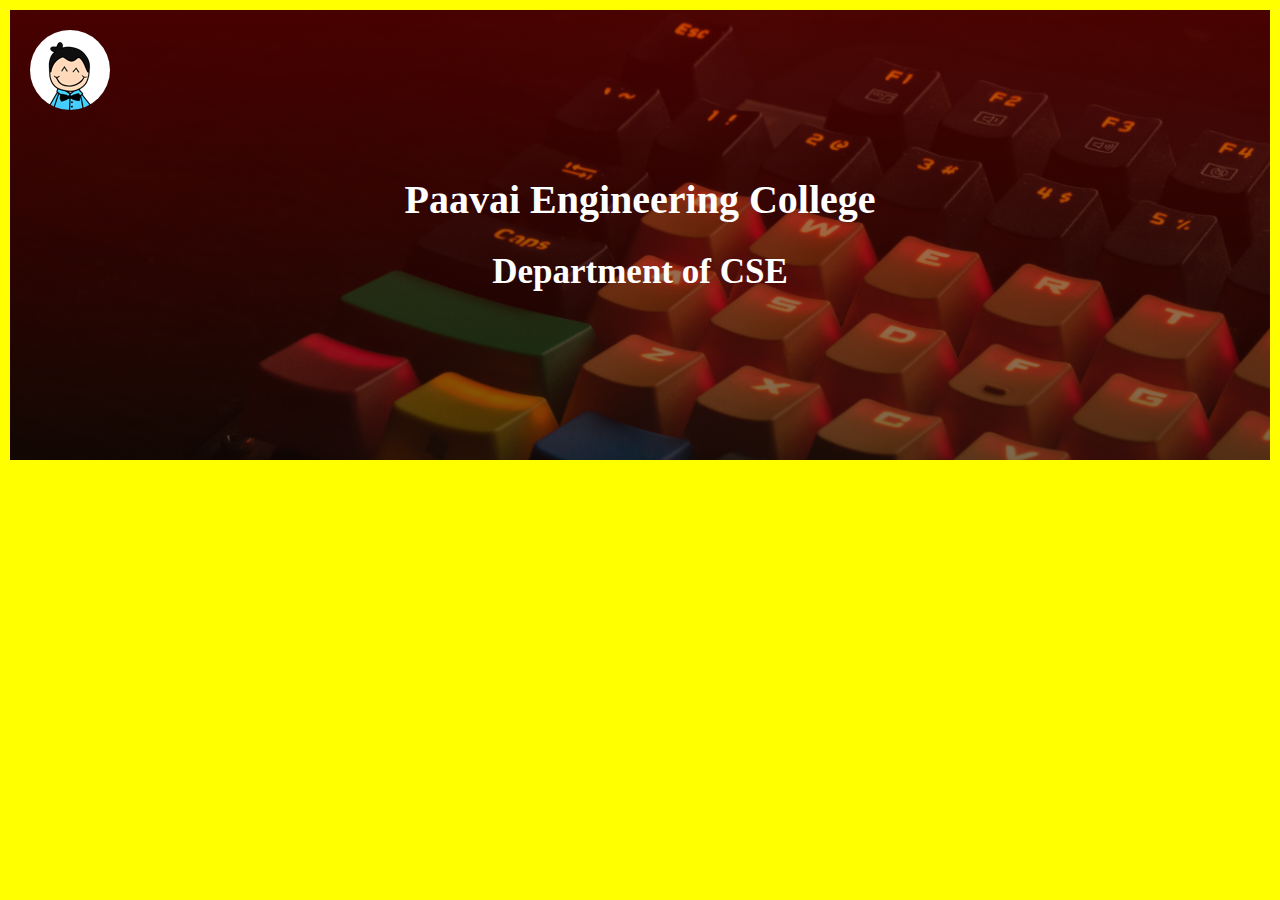
==== index.html @ 77cd14df "Add files via upload" ====
<html>
    <head>
        <title>Dept. of CSE</title>
    </head>
    <link rel="stylesheet" type="text/css" href="style.css">

<body>
    <div class="nav">
        
        <!-- <ul class="navigation">
                <li class="navitem"><img src="reactlogo.png" alt="my logo"></li>
                <li class="navitem"><a href="#">Home</a></li>            
                <li class="navitem"><a href="#">About</a></li>
                <li class="navitem"><a href="#">Downloads</a></li>
                <li class="navitem"><a href="#">Help</a></li>         
        </ul> -->
<div class="maincontainer">
            <img class="logo" src="reactlogo.png" alt="my logo">
        <div class="container">
            <h1 class="head1">Paavai Engineering College</h1>
            <h2 class="head2">Department of CSE</h2>
        </div>
    </div>
</div>
</body>
</html>
---- style.css ----
body{
    margin: 0px;
    padding: 0px;
    font-family: 'Times New Roman', Times, serif;
    box-sizing: border-box;
    position: relative;
    background-color: yellow;
    margin: 10px;
}

.logo{
    position: absolute;
    top: 20px;
    left: 20px;
    border-radius: 250px;
}

.maincontainer
{
    background: #870000; 
    background: linear-gradient(to top, rgba(25, 10, 5, 0.568), #87000085),
                url(comp1.jpg) no-repeat center center fixed;
    background-size: cover;              
    height: 50vh;
    position: relative;
}


.container{
    position: absolute;
    top: 50%;
    left: 50%;
    transform: translate(-50%,-50%);
    color: white;
    text-align: center;
}


.head1{
    font-size: 40px;
}

@media only screen and (max-width:900px){
    .head1{
        font-size: 35px;
    }
}

.head2{
    font-size: 35px;
}

@media only screen and (max-width:900px){
    .head2{
        font-size: 25px;
    }
}
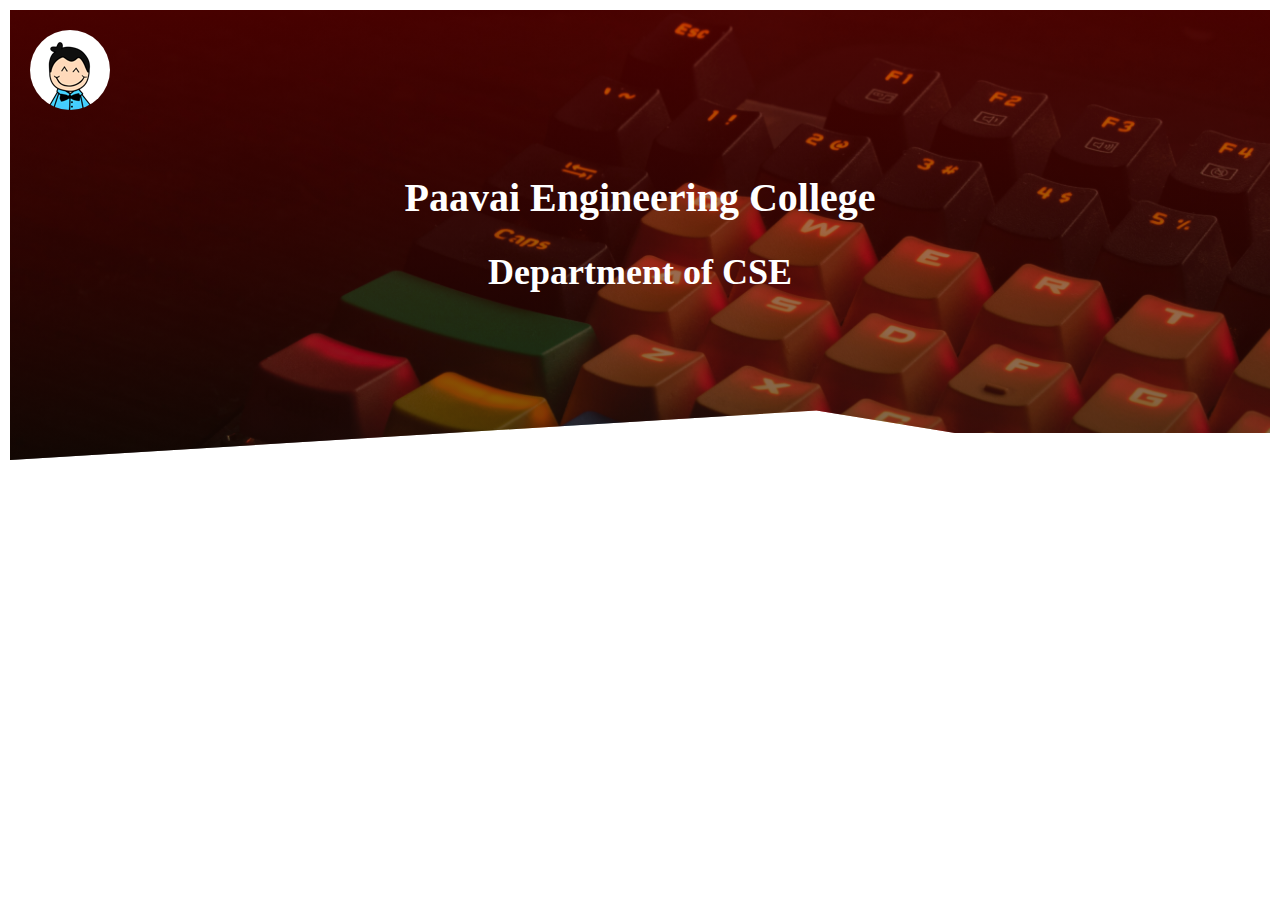
==== commit f61647f1: "Update index.html" ====
--- a/index.html
+++ b/index.html
@@ -3,7 +3,7 @@
         <title>Dept. of CSE</title>
     </head>
     <link rel="stylesheet" type="text/css" href="style.css">
-
+    <meta name="viewport" content="width=device-width"/>
 <body>
     <div class="nav">
         
@@ -23,4 +23,4 @@
     </div>
 </div>
 </body>
-</html>+</html>
--- a/style.css
+++ b/style.css
@@ -4,7 +4,6 @@
     font-family: 'Times New Roman', Times, serif;
     box-sizing: border-box;
     position: relative;
-    background-color: yellow;
     margin: 10px;
 }
 
@@ -22,6 +21,10 @@
                 url(comp1.jpg) no-repeat center center fixed;
     background-size: cover;              
     height: 50vh;
+    clip-path: polygon(30% 0%, 70% 0%, 100% 0, 100% 94%, 75% 94%, 64% 89%, 0 100%, 0 0); 
+    clip-path: -webkit-polygon(30% 0%, 70% 0%, 100% 0, 100% 94%, 75% 94%, 64% 89%, 0 100%, 0 0);
+
+
     position: relative;
 }
 
@@ -39,22 +42,22 @@
 .head1{
     font-size: 40px;
 }
-
+/* 
 @media only screen and (max-width:900px){
     .head1{
         font-size: 35px;
     }
+} */
+
+.head2{
+    font-size: 36px;
 }
 
-.head2{
-    font-size: 35px;
-}
-
-@media only screen and (max-width:900px){
+/* @media only screen and (max-width:900px){
     .head2{
         font-size: 25px;
     }
-}
+} */
 
 
 
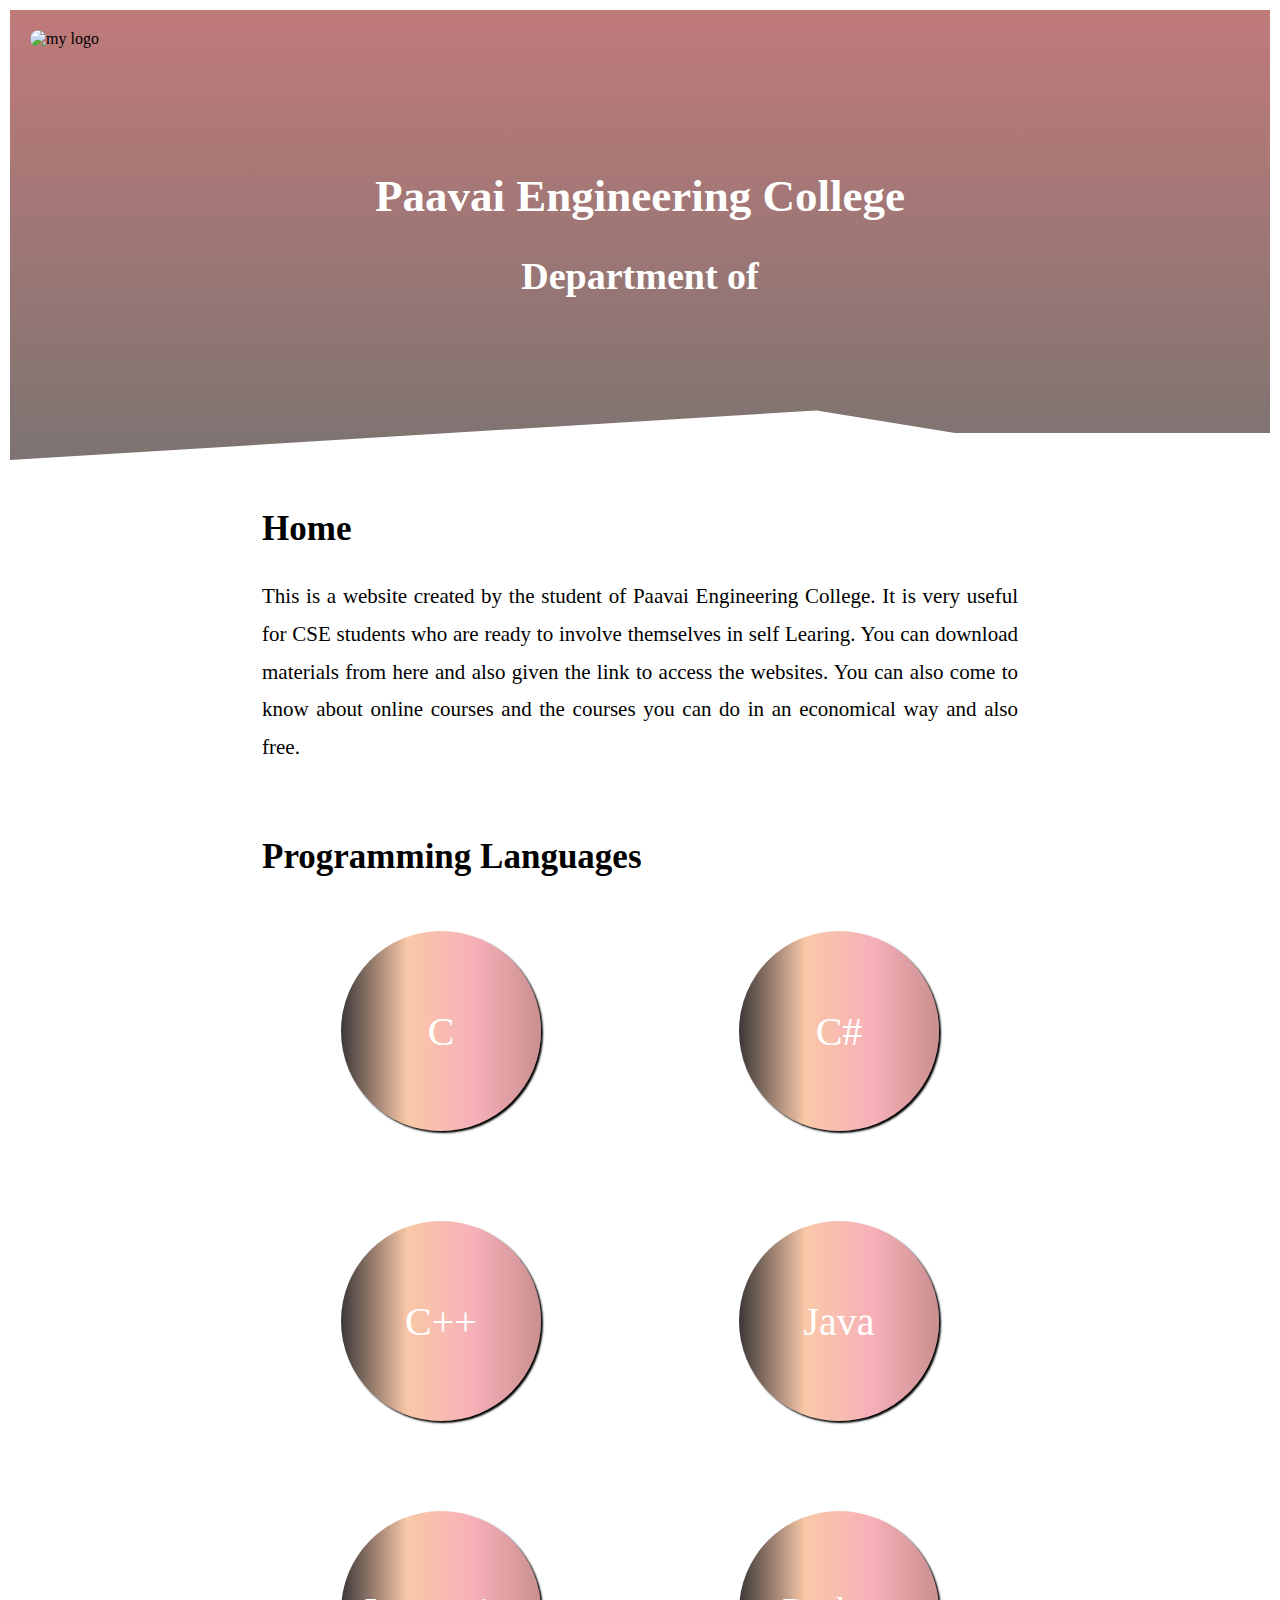
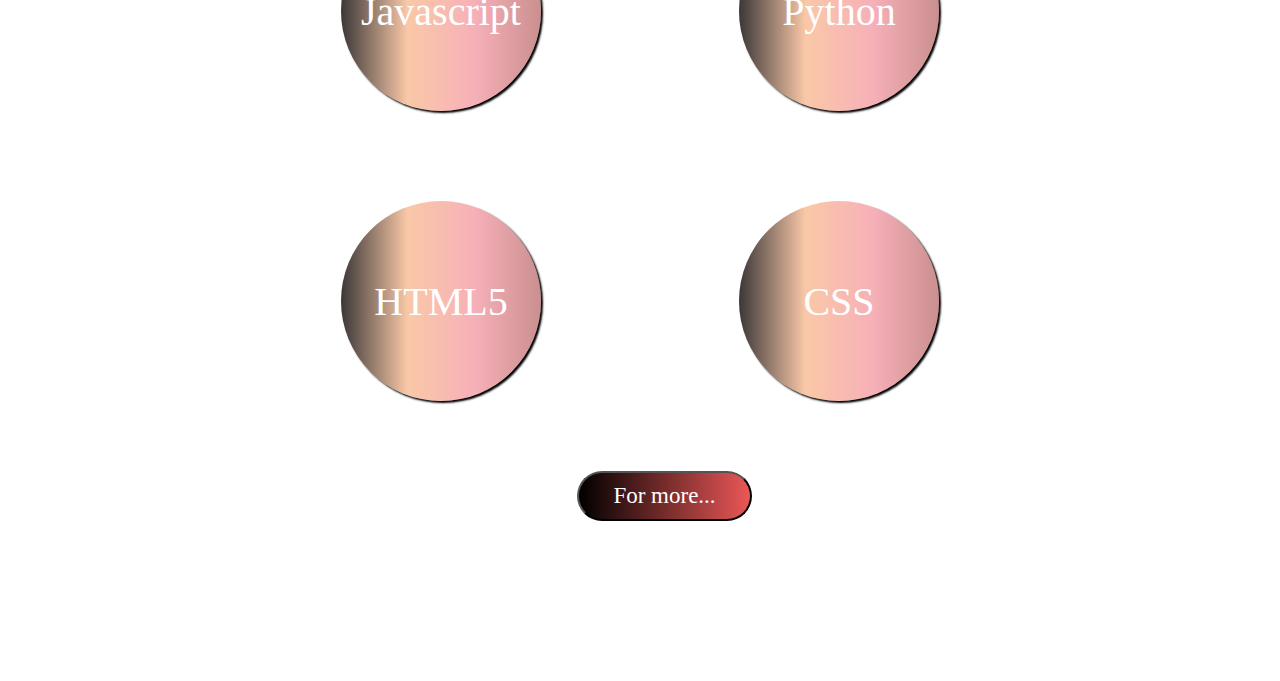
==== commit 50a0e821: "Add files via upload" ====
--- a/index.html
+++ b/index.html
@@ -3,7 +3,10 @@
         <title>Dept. of CSE</title>
     </head>
     <link rel="stylesheet" type="text/css" href="style.css">
-    <meta name="viewport" content="width=device-width"/>
+    <meta name="viewport" content="width=device-width">
+    <link href="https://fonts.googleapis.com/css?family=Playfair+Display&display=swap" rel="stylesheet">
+
+
 <body>
     <div class="nav">
         
@@ -18,9 +21,130 @@
             <img class="logo" src="reactlogo.png" alt="my logo">
         <div class="container">
             <h1 class="head1">Paavai Engineering College</h1>
-            <h2 class="head2">Department of CSE</h2>
+            <h2 class="head2">Department of         </h2>
         </div>
     </div>
 </div>
+
+<div class="free"></div>
+
+<div class="home">
+<h2>Home</h2>
+<p>This is a website created by the student of Paavai Engineering College.
+    It is very useful for CSE students who are ready to involve themselves in
+    self Learing.
+    You can download materials from here and also given the link to access the 
+    websites.
+    You can also come to know about online courses and the courses you can do in an economical way and also free.</p>
+</div>
+
+<div class="free"></div>
+
+<!-- ----------------------------------------------------------------------->
+<div class="pro">
+<h2>Programming Languages</h2>
+
+<div class="prolang">
+    <a href="../cp.pdf">
+        <div class="program">
+            <img class=" src="">
+                C
+        </div>
+    </a>
+
+    <a href="../csharp.pdf">
+        <div class="program">
+            <img class=" src="">
+                C#
+            </div>
+        </a>
+
+    <a href="../cpp.pdf">
+        <div class="program">
+            <img class=" src="">
+            C++
+        </div>
+    </a>
+
+    <a href="../java.pdf">
+        <div class="program">
+            <img class=" src="">
+            Java
+        </div>
+    </a>
+
+    <a href="../javascript.pdf">
+        <div class="program">
+            <img class=" src="">
+            Javascript
+        </div>
+    </a>
+
+    <a href="../python.pdf">
+        <div class="program">
+            <img class=" src="">
+            Python
+        </div>
+    </a>
+
+    <a href="../html5.pdf">
+        <div class="program">
+            <img class=" src">
+            HTML5
+        </div>
+    </a>
+
+    <a href="../css.pdf">
+        <div class="program">
+            <img class=" src="">
+            CSS
+        </div>
+    </a>
+
+</div>
+</div>
+<div class="free"></div>
+<div class="free"></div>
+
+<a href="https://books.goalkicker.com/"><button>For more...</button></a>
+
+<div class="free"></div>
+<div class="free"></div>
+<div class="free"></div>
+
+<div class="free"></div>
+
+
+<footer>
+    <br>
+    We are the Creators of the future world<br>
+<div class="designer">Designed by Varun@C$E-B</div><br>
+</footer>
+
+
+
 </body>
 </html>
+
+
+
+
+
+
+
+
+
+
+
+
+
+
+
+
+
+
+
+
+
+
+
--- a/style.css
+++ b/style.css
@@ -18,12 +18,10 @@
 {
     background: #870000; 
     background: linear-gradient(to top, rgba(25, 10, 5, 0.568), #87000085),
-                url(comp1.jpg) no-repeat center center fixed;
+                url(comp1.jpg) no-repeat center center;
     background-size: cover;              
     height: 50vh;
-    clip-path: polygon(30% 0%, 70% 0%, 100% 0, 100% 94%, 75% 94%, 64% 89%, 0 100%, 0 0); 
-    clip-path: -webkit-polygon(30% 0%, 70% 0%, 100% 0, 100% 94%, 75% 94%, 64% 89%, 0 100%, 0 0);
-
+    clip-path:polygon(30% 0%, 70% 0%, 100% 0, 100% 94%, 75% 94%, 64% 89%, 0 100%, 0 0);
 
     position: relative;
 }
@@ -38,47 +36,174 @@
     text-align: center;
 }
 
+@media only screen and (max-width:900px){
+    .container{
+        width: fit-content;
+    
+    }
+}
+
+
 
 .head1{
+    font-size: 45px;
+}
+
+@media only screen and (max-width:900px){
+    .head1{
+        font-size: 25px;
+    
+    }
+}
+
+.head2{
+    font-size: 38px;
+}
+
+@media only screen and (max-width:900px){
+    .head2{
+        font-size: 25px;
+    }
+}
+
+
+.free{
+    height:20px;
+}
+/* --------------------------------------Home------------------------------- */
+.home{
+    font-family: 'Times New Roman', Times, serif;
+    margin: 5px 20%;
+}
+
+@media only screen and (max-width:900px){
+    .home{
+        margin: 8px 8px;
+        font-size: 25px;
+    }
+}
+.home h2{
+    font-size: 35px;
+}
+
+
+
+.home p{
+    font-size: 21px;;
+    line-height: 1.8;
+    text-align: justify;
+
+}
+
+@media only screen and (max-width:900px){
+    .home p{
+        font-size: 18px;
+        line-height: 1.5;
+    }
+}
+
+/* --------------------------------Programming language------------------ */
+
+.pro{
+    font-family: 'Times New Roman', Times, serif;
+    margin: 5px 20%;
+}
+
+@media only screen and (max-width:900px){
+    .pro{
+        margin: 8px 8px;
+        font-size: 25px;
+    }
+}
+
+
+.pro h2{
+    font-size: 35px;
+}
+
+
+
+
+.prolang{
+    display: grid;
+    grid-gap: 40px;
+    grid-template-columns: repeat(auto-fill, minmax(250px,1fr));
+    grid-auto-rows:250px;
+    grid-auto-flow:dense;
+    justify-items: center;
+    align-items: center;
+
+}
+
+
+.program{
+    display: flex;    width: 200px;
+    height: 200px;
+    
+    background: linear-gradient(to right, #181313d8,rgba(241, 114, 30, 0.39),rgba(231, 29, 53, 0.349), #87000070),
+    url(coding.jpg)no-repeat center center ;
+    background-size: cover; 
     font-size: 40px;
-}
-/* 
-@media only screen and (max-width:900px){
-    .head1{
-        font-size: 35px;
-    }
-} */
-
-.head2{
-    font-size: 36px;
-}
-
-/* @media only screen and (max-width:900px){
-    .head2{
-        font-size: 25px;
-    }
-} */
-
-
-
-
-
-
-
-
-
-
-
-
-
-
-
-
-
-
-
-
-
-
-
-
+    border-radius: 250px;
+    align-items: center;
+    justify-content: center;
+    transition: all 0.3s;
+    box-shadow: black 2px 2px 2px;
+}
+
+.program:hover{
+    transform: scale(1.2);
+}
+
+a{
+    text-decoration: none;
+    text-align: center;
+    color: white;
+    font-weight: 60;
+    font-family: 'Times New Roman', Times, serif;
+
+}
+/* -----------------------button----------------------- */
+
+button{
+    font-size: 23px;
+    font-family: 'Trebuchet MS', 'Lucida Sans Unicode', 'Lucida Grande', 'Lucida Sans', Arial, sans-serif;
+    background-color: #87000070;
+    width: 175px;
+    height:50px;
+    border-radius: 50px;
+    outline: none;
+    transition: all;
+    position: absolute;
+    left: 45%;
+    transform: translate(0%-40%);
+background: #EB5757; 
+background: -webkit-linear-gradient(to right, #000000, #EB5757);  
+background: linear-gradient(to right, #000000, #EB5757); 
+    color: white;
+font-family: 'Times New Roman', Times, serif;
+
+}
+/* --------------------------footer----------------------------------------- */
+
+footer{
+    color: white;
+    position: relative;
+    bottom:0%;
+    left:0%;
+    background-image:url(comp.jpg);
+    text-align: center;
+    font-size: 20px;
+    line-height: 1.5;
+}
+
+.designer{
+    font-style: 15px;
+}
+
+
+
+
+
+
+
